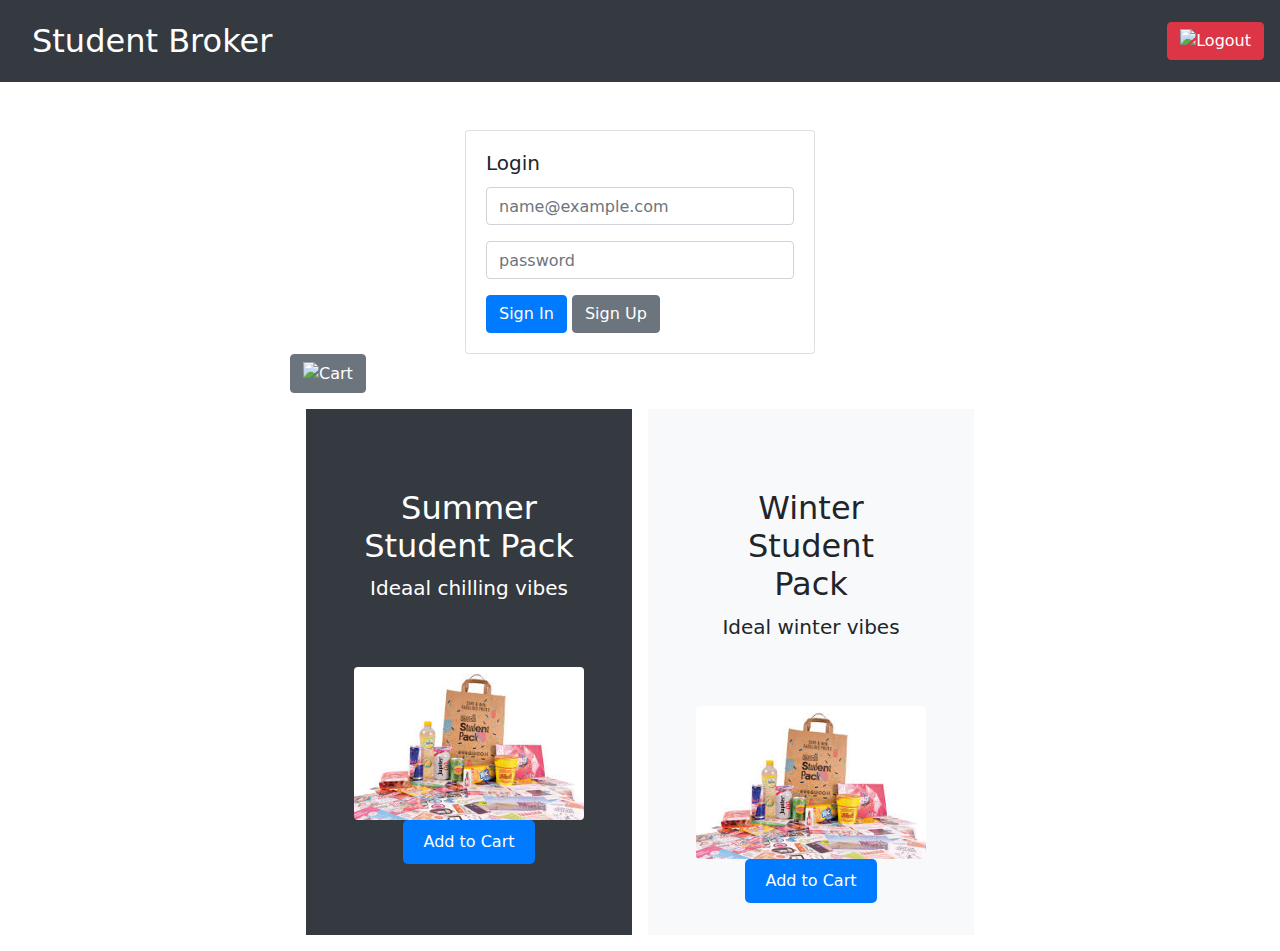
==== target/classes/static/index.html @ 96acab0b "can check admin but add and cart buttons stopped working on this version" ====
<!DOCTYPE html>
<html lang="en">
<head>
    <meta charset="UTF-8">
    <meta name="viewport" content="width=device-width, initial-scale=1.0">
    <meta http-equiv="X-UA-Compatible" content="ie=edge">
    <title>DSGT 4 Broker</title>
    <!-- Bootstrap CSS -->
    <link href="https://stackpath.bootstrapcdn.com/bootstrap/4.5.2/css/bootstrap.min.css" rel="stylesheet">
    <!-- Custom CSS -->
    <link rel="stylesheet" href="index.css">

</head>
<body>


<header class="bg-dark">
    <nav class="navbar navbar-dark">
        <a class="navbar-brand" href="/">
            <div class="header-title">Student Broker</div>
        </a>
        <div class="header-name text-light" id="namediv"></div>
        <button id="btnLogout" class="btn btn-danger">
            <img src="/images/logout.svg" height="24" alt="Logout">
        </button>
    </nav>
</header>

<div id="logindiv" class="container mt-5">
    <div class="row justify-content-center">
        <div class="col-md-4">
            <div class="card">
                <div class="card-body">
                    <h5 class="card-title">Login</h5>
                    <div class="form-group">
                        <input class="form-control" type="text" id="email" placeholder="name@example.com" required>
                    </div>
                    <div class="form-group">
                        <input class="form-control" type="password" id="password" required placeholder="password">
                    </div>
                    <button class="btn btn-primary" id="btnSignIn">Sign In</button>
                    <button class="btn btn-secondary" id="btnSignUp">Sign Up</button>
                </div>
            </div>
        </div>
    </div>
</div>

<div class="page" id="contentdiv">
    <button id="managerAllOrdersButton" class="btn btn-secondary">View All Orders</button>
    <button id="managerAllCustomersButton" class="btn btn-secondary">View All Customers</button>


    <div>
        <button id="cartButton" class="btn btn-secondary" onclick="openCartPopup()">
            <img src="/images/shopping_cart.svg" alt="Cart" style="width: 24px; height: 24px;">
        </button>
        <div id="cartContainer">
            <div class = "popupCart " id="cartPopup">
                <h1>Cart</h1>
                <button id="closeCartButton" class="btn btn-secondary">close cart</button>
                <div id="cartItems"></div> <!-- This is where the cart items will be displayed -->
                <button type="button" class="btn btn-secondary" onclick="buy()">Pay and Order</button>
            </div>
            <div class = "popupCart " id="paymentPopup">
                <h1>Payment</h1>
                <button type="button" class="btn btn-secondary" onclick="donePurchase">Pay</button>
                <button type="button" class="btn btn-secondary" onclick="closePayment()">Cancle</button>
            </div>
            <div class = "popupCart " id="confirmationPopup">
                <h1>Order Confirmed</h1>
                <button type="button" class="btn btn-secondary" onclick="closeConfirmation">Great</button>
            </div>
        </div>
    </div>
    <div class="d-md-flex flex-md-equal w-100 my-md-3 pl-md-3">

        <div class="bg-dark mr-md-3 pt-3 px-3 pt-md-5 px-md-5 text-center text-white overflow-hidden">
            <div class="my-3 py-3">
                <h2 class="display-5"> Summer Student Pack</h2>
                <p class="lead">Ideaal chilling vibes</p>
            </div>

            <div class="my-3 py-3"  style= "border-radius: 21px 21px 0 0;">
                <img src="[data-uri]" class="rounded img-fluid">
                <button id="btnSummer" class="btn btn-secondary" data-item-id="mNJ6dIZ7hssWBFKg212" >Add to Cart</button>
            </div>
        </div>
        <div class="bg-light mr-md-3 pt-3 px-3 pt-md-5 px-md-5 text-center overflow-hidden">
            <div class="my-3 p-3">
                <h2 class="display-5">Winter Student Pack</h2>
                <p class="lead">Ideal winter vibes</p>
            </div>
            <div class="my-3 py-3" style="border-radius: 21px 21px 0 0;">

                <img src="[data-uri]" class="rounded img-fluid">

                <button id="btnWinter" class="btn btn-secondary" data-item-id="eGBPA1nEgmAjdmgJg1nE" >Add to Cart</button>
                <div id="popupContainer">
                    <div id="popupDialog">
                        <h1>Added to cart</h1>
                    </div>
                </div>

            </div>
        </div>
    </div>

</div>



<!-- Bootstrap JS and jQuery -->
<script src="https://code.jquery.com/jquery-3.5.1.slim.min.js"></script>
<script src="https://cdn.jsdelivr.net/npm/@popperjs/core@2.5.4/dist/umd/popper.min.js"></script>
<script src="https://stackpath.bootstrapcdn.com/bootstrap/4.5.2/js/bootstrap.min.js"></script>
<!-- Your custom JavaScript -->
<script type="module" src="index.js"></script>



</body>
</html>
---- target/classes/static/index.css ----
body {
    font-family: system-ui, sans-serif;
    margin: 0;
}

a {
    color: initial;
    text-decoration: none;
}
#popupDialog {
    position: absolute;
    top: 50%;
    left: 50%;
    transform: translate(-50%, -50%);
    padding: 20px;
    background-color: #fff;
    border-radius: 8px;
    box-shadow: 0 0 20px
    rgba(0, 0, 0, 0.3);
    z-index: 1000;
    visibility: hidden;
}

.popupCart{
    position: absolute;
    top: 50%;
    left: 50%;
    transform: translate(-50%, -50%);
    padding: 20px;
    background-color: #fff;
    border-radius: 8px;
    box-shadow: 0 0 20px rgba(0, 0, 0, 0.3);
    z-index: 9999;
    visibility: hidden;
}

h1 {
    color: #4caf50;
    margin-bottom: 20px;
}
.header-menu {
    background: #4a9cc2;
    display: flex;
    height: 64px;
    justify-content: space-between;
    margin-bottom: 16px;
}

.header-title {
    color: white;
    font-size: 32px;
    line-height: 56px;
    padding-left: 16px;
}

.header-icon {
    cursor: pointer;
    line-height: 72px;
}

.header-icon > img {
    margin-right: 16px;
}

.header-name {
    color: #fff;
    font-size: 12px;
    height: 16px;
    line-height: 72px;
    text-align: right;
    top: 12px;

}

.page {
    margin-left: auto;
    margin-right: auto;
    max-width: 700px;
}


.login {
    max-width: 320px;
    margin-left: auto;
    margin-right: auto;
    margin-top: 128px;
}

.login-button {
    align-items: center;
    background-color: #4a9cc2;
    border: none;
    border-radius: 2px;
    box-sizing: border-box;
    color: #fff;
    cursor: pointer;
    display: inline-flex;
    height: 40px;
    justify-content: center;
    margin-top: 4px;
    outline: none;
    overflow: hidden;
    padding: 0 24px;
    position: relative;
    user-select: none;
    white-space: nowrap;
    width: 100%;
    vertical-align: middle;
}

.textfield {
    position: relative;
    margin: 45px 0;
}

#managerAllOrdersButton {
    position: absolute;
    right: 10px;
    top: 100px;
    visibility: hidden;
}

#managerAllCustomersButton {
    position: absolute;
    right: 200px;
    top: 100px;
    visibility: hidden;
}

textarea {
    resize: none;
}

input, textarea {
    background: none;
    font-size: 18px;
    padding: 10px 10px 10px 5px;
    display: block;
    width: 320px;
    border: none;
    border-radius: 0;
    border-bottom: 1px solid #777;
}

input:focus, textarea:focus {
    outline: none;
}

input:focus ~ label, textarea:focus ~ label, input:valid ~ label, textarea:valid ~ label {
    top: -14px;
    font-size: 12px;
    color: #4a9cc2;
}

input:focus ~ .bar:before, textarea:focus ~ .bar:before {
    width: 335px;
}

label {
    color: #777;
    font-size: 16px;
    font-weight: normal;
    position: absolute;
    pointer-events: none;
    left: 5px;
    top: 10px;
    transition: 300ms ease all;
}

.bar {
    position: relative;
    display: block;
    width: 320px;
}

.bar:before {
    content: '';
    height: 2px;
    width: 0;
    bottom: 0;
    position: absolute;
    background: #2196f3;
    transition: 300ms ease all;
    left: 0;
}
/* Centering styles */
.centered-button {
    position: fixed; /* Use fixed positioning to keep the button in the center even when scrolling */
    top: 50%; /* Position the top edge of the button at the middle of the viewport */
    left: 50%; /* Position the left edge of the button at the middle of the viewport */
    transform: translate(-50%, -50%); /* Adjust the button's position so that its center aligns with the center of the viewport */
    z-index: 1000; /* Ensure the button stays above other elements */
}

/* Additional styling for the test button */
#btnSummer {
    background-color: #007bff; /* Example background color */
    color: white; /* Text color */
    padding: 10px 20px; /* Padding around the text */
    border: none; /* Remove default borders */
    border-radius: 5px; /* Rounded corners */
    cursor: pointer; /* Change cursor to pointer on hover */
}
#btnWinter {
    background-color: #007bff; /* Example background color */
    color: white; /* Text color */
    padding: 10px 20px; /* Padding around the text */
    border: none; /* Remove default borders */
    border-radius: 5px; /* Rounded corners */
    cursor: pointer; /* Change cursor to pointer on hover */
}
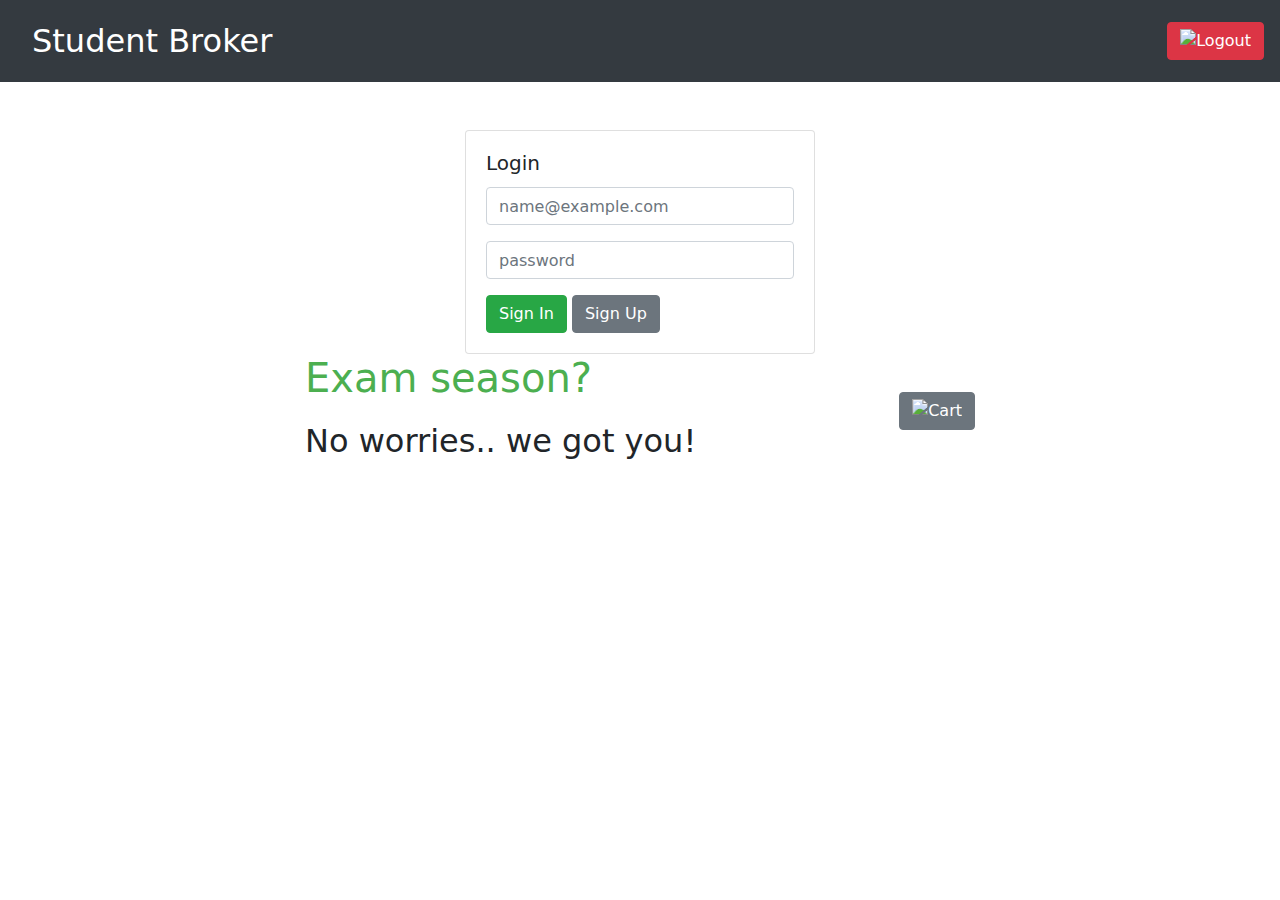
==== commit 66427204: "manager setting buttons" ====
--- a/target/classes/static/index.html
+++ b/target/classes/static/index.html
@@ -38,7 +38,7 @@
                     <div class="form-group">
                         <input class="form-control" type="password" id="password" required placeholder="password">
                     </div>
-                    <button class="btn btn-primary" id="btnSignIn">Sign In</button>
+                    <button class="btn btn-success" id="btnSignIn">Sign In</button>
                     <button class="btn btn-secondary" id="btnSignUp">Sign Up</button>
                 </div>
             </div>
@@ -46,67 +46,107 @@
     </div>
 </div>
 
-<div class="page" id="contentdiv">
-    <button id="managerAllOrdersButton" class="btn btn-secondary">View All Orders</button>
-    <button id="managerAllCustomersButton" class="btn btn-secondary">View All Customers</button>
 
-
-    <div>
-        <button id="cartButton" class="btn btn-secondary" onclick="openCartPopup()">
-            <img src="/images/shopping_cart.svg" alt="Cart" style="width: 24px; height: 24px;">
-        </button>
-        <div id="cartContainer">
-            <div class = "popupCart " id="cartPopup">
-                <h1>Cart</h1>
-                <button id="closeCartButton" class="btn btn-secondary">close cart</button>
-                <div id="cartItems"></div> <!-- This is where the cart items will be displayed -->
-                <button type="button" class="btn btn-secondary" onclick="buy()">Pay and Order</button>
+<div class="page container" id="contentdiv">
+    <div id="top-of-page">
+        <div class="d-flex justify-content-between align-items-center">
+            <div>
+                <h1 id="page-title">Exam season?</h1>
+                <h2 id="page-subtitle">No worries.. we got you!</h2>
             </div>
-            <div class = "popupCart " id="paymentPopup">
-                <h1>Payment</h1>
-                <button type="button" class="btn btn-secondary" onclick="donePurchase">Pay</button>
-                <button type="button" class="btn btn-secondary" onclick="closePayment()">Cancle</button>
+            <div>
+                <button id="managerAllOrdersButton" class="btn btn-secondary">View All Orders</button>
+                <button id="managerAllCustomersButton" class="btn btn-secondary">View All Customers</button>
             </div>
-            <div class = "popupCart " id="confirmationPopup">
-                <h1>Order Confirmed</h1>
-                <button type="button" class="btn btn-secondary" onclick="closeConfirmation">Great</button>
-            </div>
-        </div>
-    </div>
-    <div class="d-md-flex flex-md-equal w-100 my-md-3 pl-md-3">
-
-        <div class="bg-dark mr-md-3 pt-3 px-3 pt-md-5 px-md-5 text-center text-white overflow-hidden">
-            <div class="my-3 py-3">
-                <h2 class="display-5"> Summer Student Pack</h2>
-                <p class="lead">Ideaal chilling vibes</p>
-            </div>
-
-            <div class="my-3 py-3"  style= "border-radius: 21px 21px 0 0;">
-                <img src="[data-uri]" class="rounded img-fluid">
-                <button id="btnSummer" class="btn btn-secondary" data-item-id="mNJ6dIZ7hssWBFKg212" >Add to Cart</button>
-            </div>
-        </div>
-        <div class="bg-light mr-md-3 pt-3 px-3 pt-md-5 px-md-5 text-center overflow-hidden">
-            <div class="my-3 p-3">
-                <h2 class="display-5">Winter Student Pack</h2>
-                <p class="lead">Ideal winter vibes</p>
-            </div>
-            <div class="my-3 py-3" style="border-radius: 21px 21px 0 0;">
-
-                <img src="[data-uri]" class="rounded img-fluid">
-
-                <button id="btnWinter" class="btn btn-secondary" data-item-id="eGBPA1nEgmAjdmgJg1nE" >Add to Cart</button>
-                <div id="popupContainer">
-                    <div id="popupDialog">
-                        <h1>Added to cart</h1>
-                    </div>
-                </div>
-
+            <div>
+                <button id="cartButton" class="btn btn-secondary" onclick="openCartPopup()">
+                    <img src="/images/shopping_cart.svg" alt="Cart" style="width: 24px; height: 24px;">
+                </button>
             </div>
         </div>
     </div>
 
+    <div id="cartContainer">
+        <div class = "popupCart " id="cartPopup">
+            <h1>Cart</h1>
+            <button id="closeCartButton" class="btn btn-secondary">close cart</button>
+            <div id="cartItems"></div>
+            <button type="button" class="btn btn-secondary" onclick="buy()">Pay and Order</button>
+        </div>
+        <div class = "popupCart " id="ordersPopup">
+            <h1>All Orders</h1>
+            <button id="closeOrdersPopup" class="btn btn-secondary">close orders</button>
+            <div id="orderItems"></div>
+        </div>
+        <div class = "popupCart " id="usersPopup">
+            <h1>All Users</h1>
+            <button id="closeUsersButton" class="btn btn-secondary">close users</button>
+            <div id="usersItems"></div>
+        </div>
+        <div class = "popupCart " id="paymentPopup">
+            <h1>Payment</h1>
+            <button type="button" class="btn btn-secondary" onclick="donePurchase">Pay</button>
+            <button type="button" class="btn btn-secondary" onclick="closePayment()">Cancel</button>
+        </div>
+        <div class = "popupCart " id="confirmationPopup">
+            <h1>Order Confirmed</h1>
+            <button type="button" class="btn btn-secondary" onclick="closeConfirmation">Great</button>
+        </div>
+    </div>
+
+
+    <div id="popupContainer">
+        <div id="popupDialog">
+            <h1>Added to cart</h1>
+        </div>
+    </div>
+
+    <div id="packagesDiv">
+        <template id="packageTemplate">
+            <div class="card p-3 md-5 bg-light border-light">
+                <div class="d-flex justify-content-between align-items-center ">
+                    <div class="mt-2">
+                        <h4 class="text-uppercase card-price">€3.09</h4>
+                        <div class="mt-5">
+                            <h2 class="display-5 mb-0 card-name">Student Summer Pack</h2>
+                            <p class="card-description">Refreshing!</p>
+                            <br>
+                            <p class="text-secondary ml-1 card-items">Nalu Original, Red Bull Green</p>
+                        </div>
+                    </div>
+                    <div class="image">
+                        <img src="[data-uri]" class="rounded img-fluid" width="200">
+                    </div>
+                </div>
+
+                <button data-package-id="placeholer" class="btn btn-success card-button">Add to cart</button>
+            </div>
+        </template>
+
+        <template id="packageTemplateDark">
+            <div class="card p-3 md-5 text-white bg-dark border-dark">
+                <div class="d-flex justify-content-between align-items-center ">
+                    <div class="mt-2">
+                        <h4 class="text-uppercase card-price">€3.09</h4>
+                        <div class="mt-5">
+                            <h2 class="display-5 mb-0 card-name">Student Summer Pack</h2>
+                            <p class="card-description">Refreshing!</p>
+                            <br>
+                            <p class="text-white ml-1 card-items">Nalu Original, Red Bull Green</p>
+                        </div>
+                    </div>
+                    <div class="image">
+                        <img src="[data-uri]" class="rounded img-fluid" width="200">
+                    </div>
+                </div>
+                <button data-package-id="placeholer" class="btn btn-success card-button">Add to cart</button>
+            </div>
+        </template>
+    </div>
+
 </div>
+
+
 
 
 
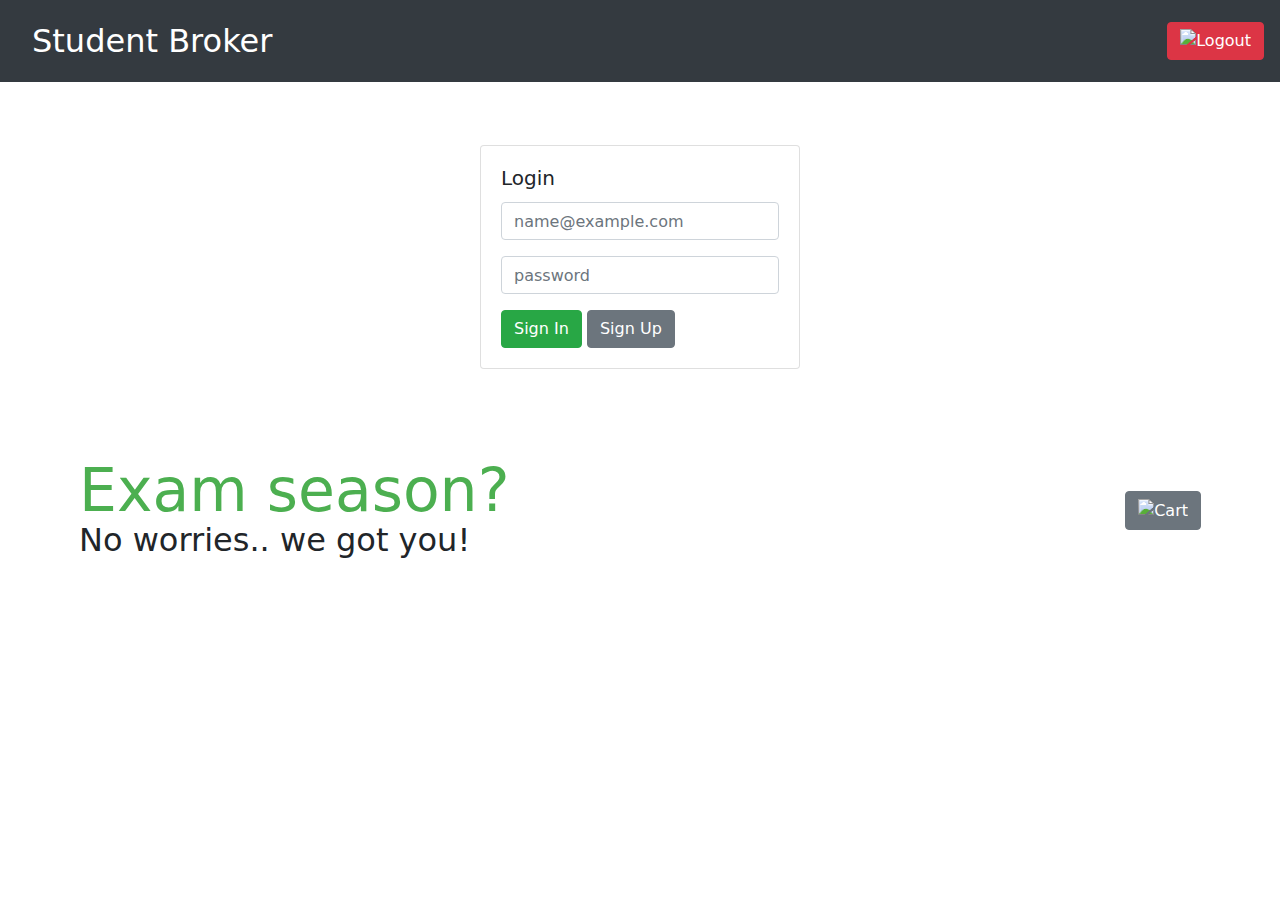
==== commit abb069d8: "Merge remote-tracking branch 'origin/dynamic-frontend' into RESTwithDatabase" ====
--- a/target/classes/static/index.html
+++ b/target/classes/static/index.html
@@ -55,10 +55,6 @@
                 <h2 id="page-subtitle">No worries.. we got you!</h2>
             </div>
             <div>
-                <button id="managerAllOrdersButton" class="btn btn-secondary">View All Orders</button>
-                <button id="managerAllCustomersButton" class="btn btn-secondary">View All Customers</button>
-            </div>
-            <div>
                 <button id="cartButton" class="btn btn-secondary" onclick="openCartPopup()">
                     <img src="/images/shopping_cart.svg" alt="Cart" style="width: 24px; height: 24px;">
                 </button>
@@ -70,18 +66,8 @@
         <div class = "popupCart " id="cartPopup">
             <h1>Cart</h1>
             <button id="closeCartButton" class="btn btn-secondary">close cart</button>
-            <div id="cartItems"></div>
+            <div id="cartItems"></div> <!-- This is where the cart items will be displayed -->
             <button type="button" class="btn btn-secondary" onclick="buy()">Pay and Order</button>
-        </div>
-        <div class = "popupCart " id="ordersPopup">
-            <h1>All Orders</h1>
-            <button id="closeOrdersPopup" class="btn btn-secondary">close orders</button>
-            <div id="orderItems"></div>
-        </div>
-        <div class = "popupCart " id="usersPopup">
-            <h1>All Users</h1>
-            <button id="closeUsersButton" class="btn btn-secondary">close users</button>
-            <div id="usersItems"></div>
         </div>
         <div class = "popupCart " id="paymentPopup">
             <h1>Payment</h1>
--- a/target/classes/static/index.css
+++ b/target/classes/static/index.css
@@ -33,7 +33,6 @@
     z-index: 9999;
     visibility: hidden;
 }
-
 h1 {
     color: #4caf50;
     margin-bottom: 20px;
@@ -75,7 +74,7 @@
 .page {
     margin-left: auto;
     margin-right: auto;
-    max-width: 700px;
+    max-width: 90%;
 }
 
 
@@ -113,20 +112,6 @@
     margin: 45px 0;
 }
 
-#managerAllOrdersButton {
-    position: absolute;
-    right: 10px;
-    top: 100px;
-    visibility: hidden;
-}
-
-#managerAllCustomersButton {
-    position: absolute;
-    right: 200px;
-    top: 100px;
-    visibility: hidden;
-}
-
 textarea {
     resize: none;
 }
@@ -192,20 +177,32 @@
     z-index: 1000; /* Ensure the button stays above other elements */
 }
 
-/* Additional styling for the test button */
-#btnSummer {
-    background-color: #007bff; /* Example background color */
-    color: white; /* Text color */
-    padding: 10px 20px; /* Padding around the text */
-    border: none; /* Remove default borders */
-    border-radius: 5px; /* Rounded corners */
-    cursor: pointer; /* Change cursor to pointer on hover */
-}
-#btnWinter {
-    background-color: #007bff; /* Example background color */
-    color: white; /* Text color */
-    padding: 10px 20px; /* Padding around the text */
-    border: none; /* Remove default borders */
-    border-radius: 5px; /* Rounded corners */
-    cursor: pointer; /* Change cursor to pointer on hover */
-}
+
+.card {
+    margin: 15px;
+     flex: 0 0 auto;
+}
+
+#packagesDiv{
+      display: flex;
+      flex-wrap: nowrap;
+      overflow-x: auto;
+      margin-top: 40px;
+      /*justify-content: center;*/
+}
+.image{
+    margin-left: 30px;
+    margin-top, margin-bottom: auto;
+}
+
+#page-title{
+    font-size: 60px;
+}
+
+#page-subtitle {
+    margin-top: -25px
+}
+
+#top-of-page{
+    margin-top: 70px;
+}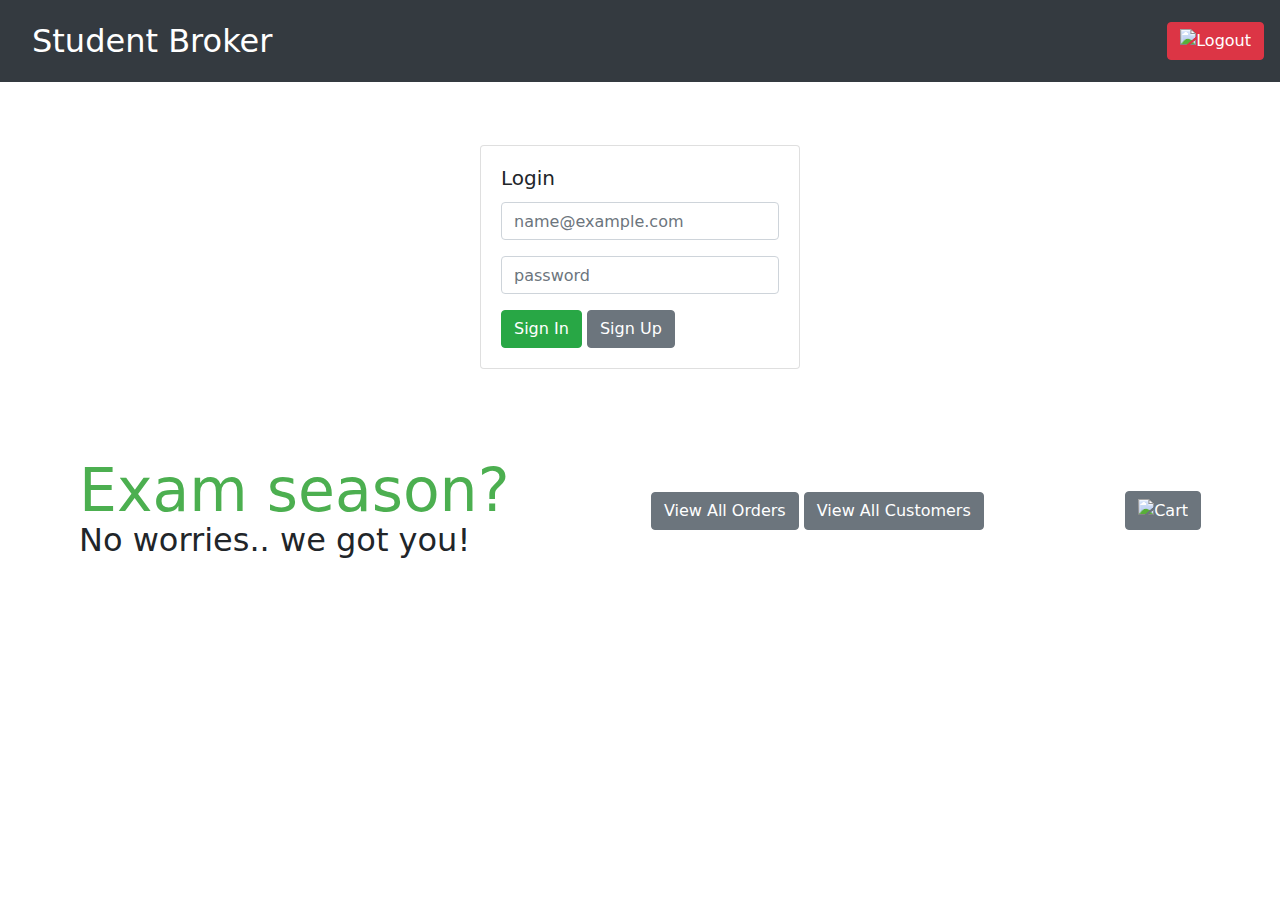
==== commit 105f8cd3: "manager can acess users and orders" ====
--- a/target/classes/static/index.html
+++ b/target/classes/static/index.html
@@ -55,6 +55,10 @@
                 <h2 id="page-subtitle">No worries.. we got you!</h2>
             </div>
             <div>
+                <button id="managerAllOrdersButton" class="btn btn-secondary">View All Orders</button>
+                <button id="managerAllCustomersButton" class="btn btn-secondary">View All Customers</button>
+            </div>
+            <div>
                 <button id="cartButton" class="btn btn-secondary" onclick="openCartPopup()">
                     <img src="/images/shopping_cart.svg" alt="Cart" style="width: 24px; height: 24px;">
                 </button>
@@ -66,8 +70,18 @@
         <div class = "popupCart " id="cartPopup">
             <h1>Cart</h1>
             <button id="closeCartButton" class="btn btn-secondary">close cart</button>
-            <div id="cartItems"></div> <!-- This is where the cart items will be displayed -->
+            <div id="cartItems"></div>
             <button type="button" class="btn btn-secondary" onclick="buy()">Pay and Order</button>
+        </div>
+        <div class = "popupCart " id="ordersPopup">
+            <h1>All Orders</h1>
+            <button id="closeOrdersButton" class="btn btn-secondary">close orders</button>
+            <div id="ordersItems"></div>
+        </div>
+        <div class = "popupCart " id="usersPopup">
+            <h1>All Users</h1>
+            <button id="closeUsersButton" class="btn btn-secondary">close users</button>
+            <div id="usersItems"></div>
         </div>
         <div class = "popupCart " id="paymentPopup">
             <h1>Payment</h1>
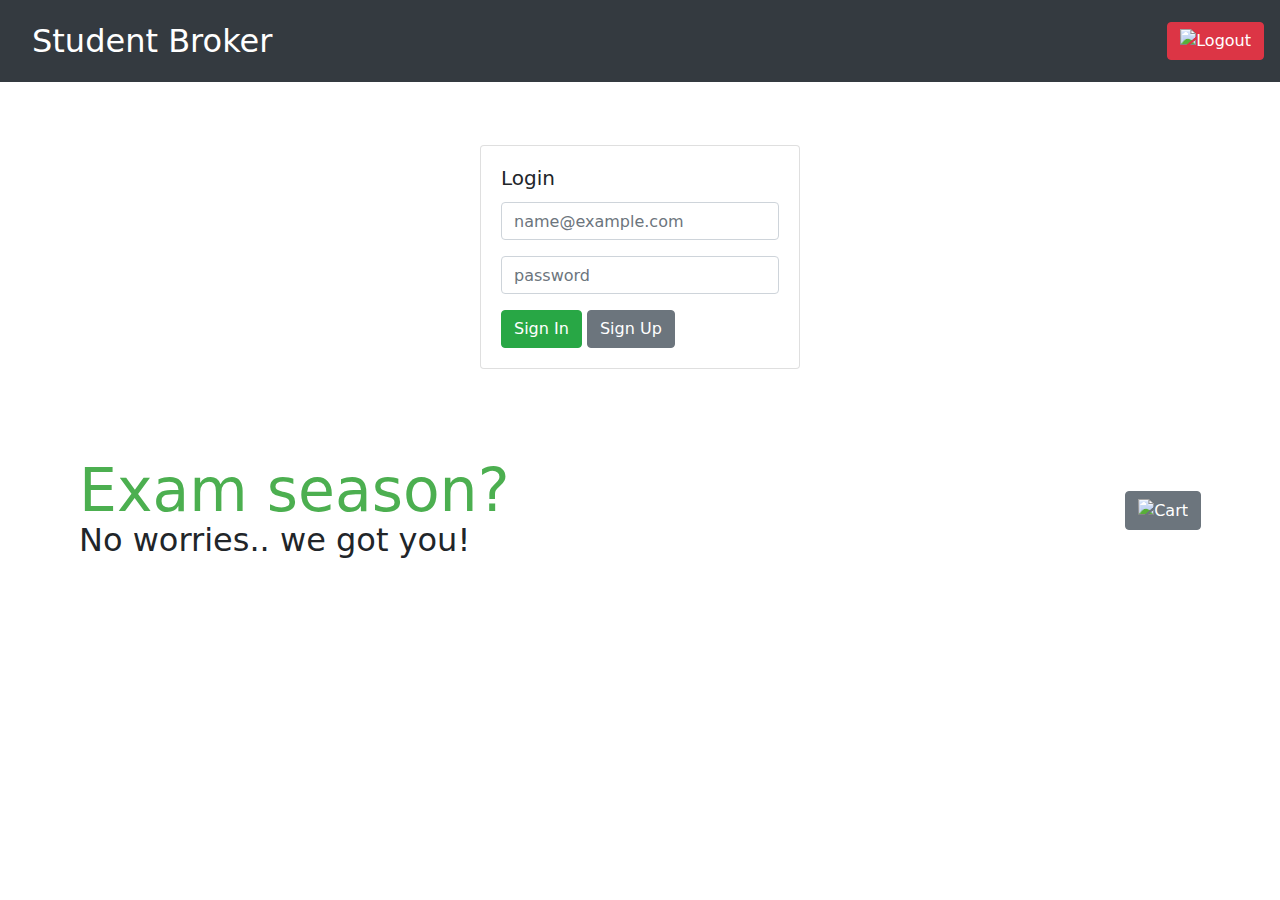
==== commit 0bc7c294: "merging main and REST" ====
--- a/target/classes/static/index.html
+++ b/target/classes/static/index.html
@@ -55,10 +55,6 @@
                 <h2 id="page-subtitle">No worries.. we got you!</h2>
             </div>
             <div>
-                <button id="managerAllOrdersButton" class="btn btn-secondary">View All Orders</button>
-                <button id="managerAllCustomersButton" class="btn btn-secondary">View All Customers</button>
-            </div>
-            <div>
                 <button id="cartButton" class="btn btn-secondary" onclick="openCartPopup()">
                     <img src="/images/shopping_cart.svg" alt="Cart" style="width: 24px; height: 24px;">
                 </button>
@@ -70,18 +66,8 @@
         <div class = "popupCart " id="cartPopup">
             <h1>Cart</h1>
             <button id="closeCartButton" class="btn btn-secondary">close cart</button>
-            <div id="cartItems"></div>
+            <div id="cartItems"></div> <!-- This is where the cart items will be displayed -->
             <button type="button" class="btn btn-secondary" onclick="buy()">Pay and Order</button>
-        </div>
-        <div class = "popupCart " id="ordersPopup">
-            <h1>All Orders</h1>
-            <button id="closeOrdersButton" class="btn btn-secondary">close orders</button>
-            <div id="ordersItems"></div>
-        </div>
-        <div class = "popupCart " id="usersPopup">
-            <h1>All Users</h1>
-            <button id="closeUsersButton" class="btn btn-secondary">close users</button>
-            <div id="usersItems"></div>
         </div>
         <div class = "popupCart " id="paymentPopup">
             <h1>Payment</h1>
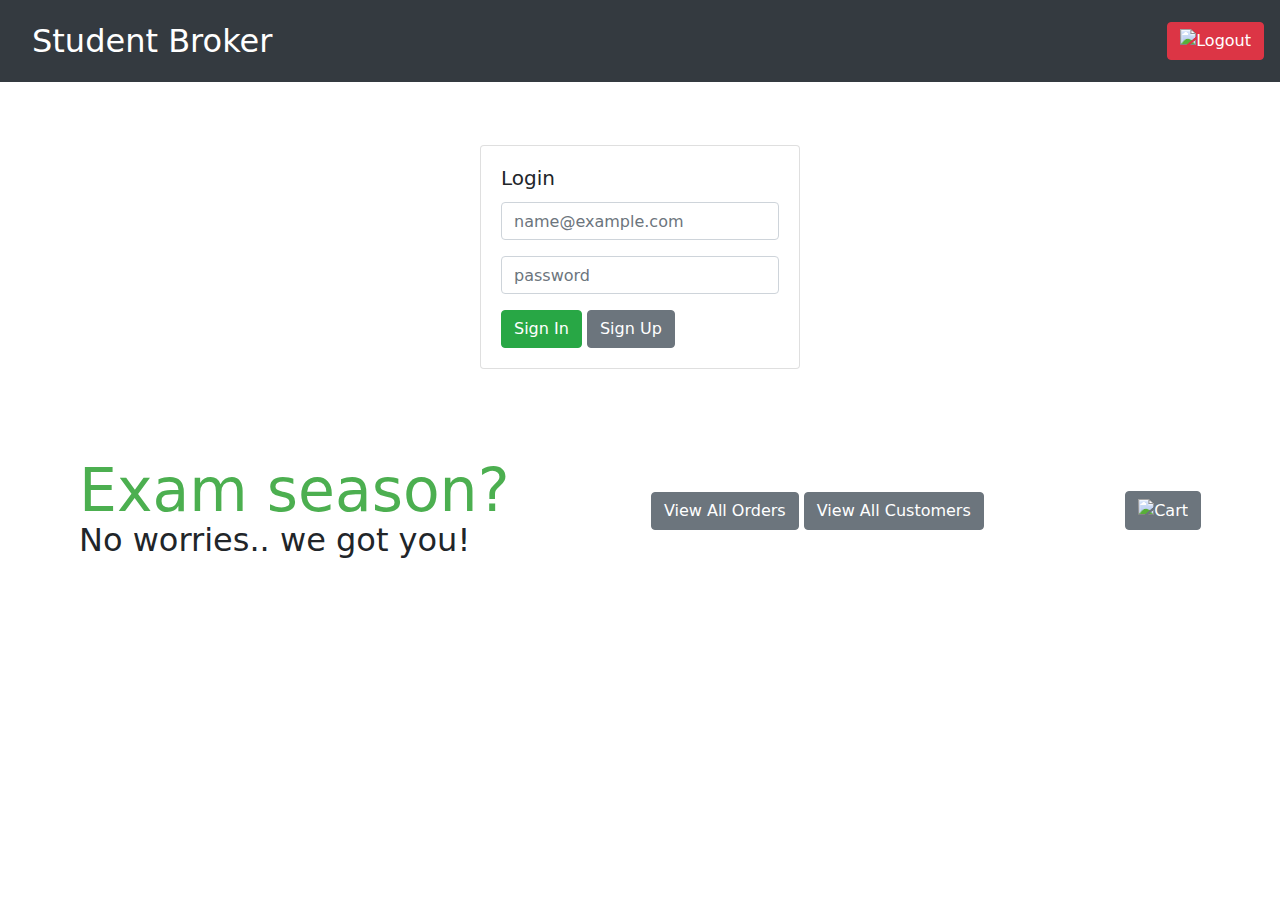
==== commit f53bf976: "resolve merge request" ====
--- a/target/classes/static/index.html
+++ b/target/classes/static/index.html
@@ -55,7 +55,11 @@
                 <h2 id="page-subtitle">No worries.. we got you!</h2>
             </div>
             <div>
-                <button id="cartButton" class="btn btn-secondary" onclick="openCartPopup()">
+                <button id="managerAllOrdersButton" class="btn btn-secondary">View All Orders</button>
+                <button id="managerAllCustomersButton" class="btn btn-secondary">View All Customers</button>
+            </div>
+            <div>
+                <button id="cartButton" class="btn btn-secondary">
                     <img src="/images/shopping_cart.svg" alt="Cart" style="width: 24px; height: 24px;">
                 </button>
             </div>
@@ -66,17 +70,27 @@
         <div class = "popupCart " id="cartPopup">
             <h1>Cart</h1>
             <button id="closeCartButton" class="btn btn-secondary">close cart</button>
-            <div id="cartItems"></div> <!-- This is where the cart items will be displayed -->
-            <button type="button" class="btn btn-secondary" onclick="buy()">Pay and Order</button>
+            <div id="cartItems"></div>
+            <button type="button" class="btn btn-secondary" id= "buyButton" >Pay and Order</button>
+        </div>
+        <div class = "popupCart " id="ordersPopup">
+            <h1>All Orders</h1>
+            <button id="closeOrdersButton" class="btn btn-secondary">close orders</button>
+            <div id="ordersItems"></div>
+        </div>
+        <div class = "popupCart " id="usersPopup">
+            <h1>All Users</h1>
+            <button id="closeUsersButton" class="btn btn-secondary">close users</button>
+            <div id="usersItems"></div>
         </div>
         <div class = "popupCart " id="paymentPopup">
             <h1>Payment</h1>
-            <button type="button" class="btn btn-secondary" onclick="donePurchase">Pay</button>
-            <button type="button" class="btn btn-secondary" onclick="closePayment()">Cancel</button>
+            <button type="button" class="btn btn-secondary">Pay</button>
+            <button type="button" class="btn btn-secondary">Cancel</button>
         </div>
         <div class = "popupCart " id="confirmationPopup">
             <h1>Order Confirmed</h1>
-            <button type="button" class="btn btn-secondary" onclick="closeConfirmation">Great</button>
+            <button type="button" class="btn btn-secondary">Great</button>
         </div>
     </div>
 
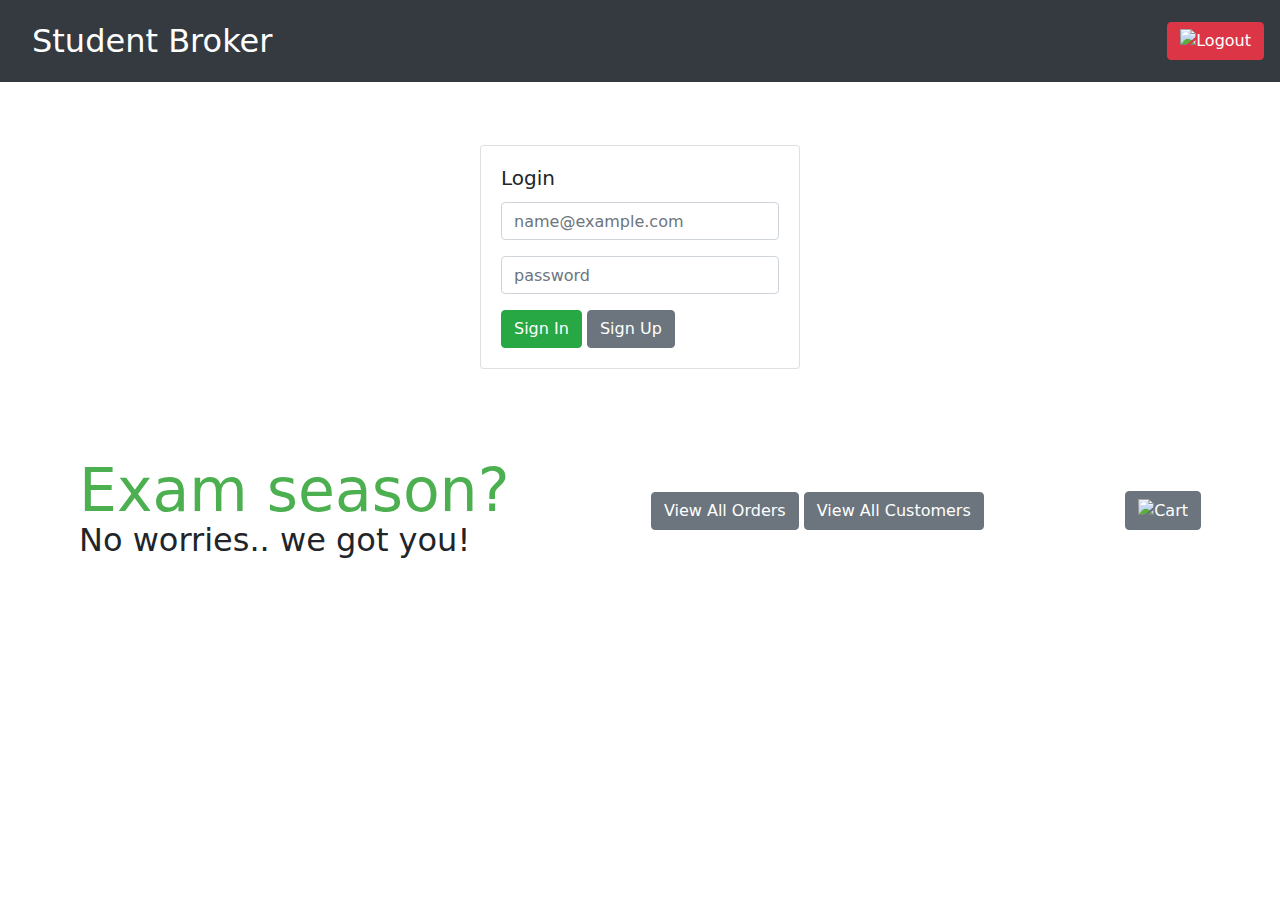
==== commit 819d306f: "fixed couple bugs" ====
--- a/target/classes/static/index.html
+++ b/target/classes/static/index.html
@@ -59,7 +59,7 @@
                 <button id="managerAllCustomersButton" class="btn btn-secondary">View All Customers</button>
             </div>
             <div>
-                <button id="cartButton" class="btn btn-secondary">
+                <button id="cartButton" class="btn btn-secondary" onclick="openCartPopup()">
                     <img src="/images/shopping_cart.svg" alt="Cart" style="width: 24px; height: 24px;">
                 </button>
             </div>
@@ -71,9 +71,9 @@
             <h1>Cart</h1>
             <button id="closeCartButton" class="btn btn-secondary">close cart</button>
             <div id="cartItems"></div>
-            <button type="button" class="btn btn-secondary" id= "buyButton" >Pay and Order</button>
+            <button type="button" class="btn btn-secondary" id="buyButton">Pay and Order</button>
         </div>
-        <div class = "popupCart " id="ordersPopup">
+            <div class = "popupCart " id="ordersPopup">
             <h1>All Orders</h1>
             <button id="closeOrdersButton" class="btn btn-secondary">close orders</button>
             <div id="ordersItems"></div>
@@ -85,20 +85,17 @@
         </div>
         <div class = "popupCart " id="paymentPopup">
             <h1>Payment</h1>
-            <button type="button" class="btn btn-secondary">Pay</button>
-            <button type="button" class="btn btn-secondary">Cancel</button>
+            <button type="button" class="btn btn-secondary" >Pay</button>
+            <button type="button" class="btn btn-secondary" >Cancel</button>
         </div>
         <div class = "popupCart " id="confirmationPopup">
             <h1>Order Confirmed</h1>
-            <button type="button" class="btn btn-secondary">Great</button>
         </div>
     </div>
 
 
-    <div id="popupContainer">
-        <div id="popupDialog">
-            <h1>Added to cart</h1>
-        </div>
+    <div id="addtocartpop">
+        <h1>Added to cart</h1>
     </div>
 
     <div id="packagesDiv">
--- a/target/classes/static/index.css
+++ b/target/classes/static/index.css
@@ -7,7 +7,8 @@
     color: initial;
     text-decoration: none;
 }
-#popupDialog {
+
+#addtocartpop {
     position: absolute;
     top: 50%;
     left: 50%;
